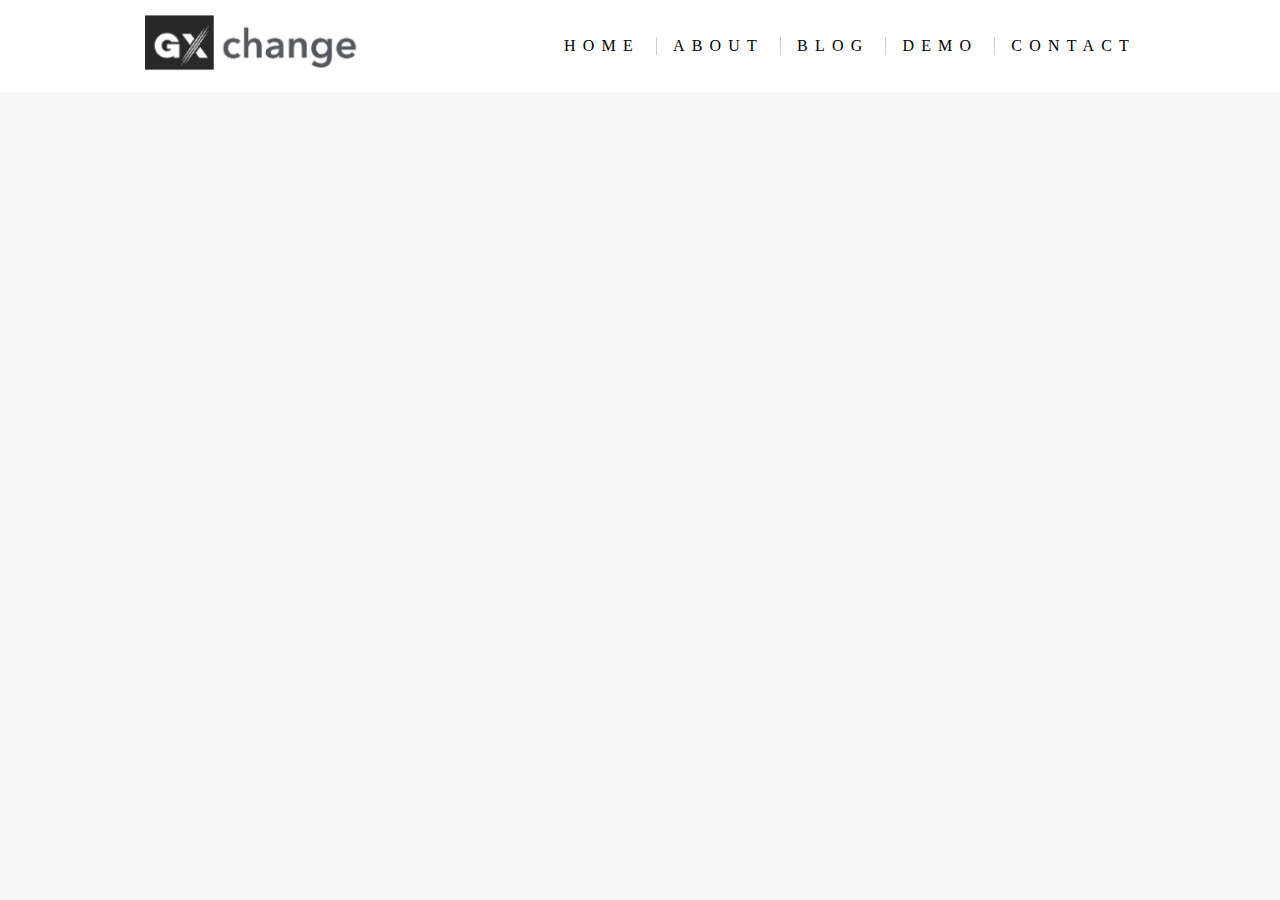
==== index.html @ a2ff044f "Navbar Style" ====
<!DOCTYPE html>
<html lang="en">
<head>
  <meta charset="UTF-8">
  <meta name="viewport" content="width=device-width, initial-scale=1.0">
  <meta http-equiv="X-UA-Compatible" content="ie=edge">
  <title>Practice Layout</title>
  <link href="https://fonts.googleapis.com/css?family=Roboto+Condensed:300,400,700" rel="stylesheet">
  <link rel="stylesheet" href="https://maxcdn.bootstrapcdn.com/font-awesome/4.7.0/css/font-awesome.min.css">
  <link rel="stylesheet" href="assets/css/style.css">
</head>
<body>
  
<div class="header">
  <div class="container">
    <div class="flex-container">
      <h1 class="logo"><a href="#"><img src="/assets/img/logo.jpg" alt=""></a></h1>
      <ul class="navigation">
        <li><a href="#">Home</a></li>
        <li><a href="#">About</a></li>
        <li><a href="#">Blog</a></li>
        <li><a href="#">Demo</a></li>
        <li><a href="#">Contact</a></li>
      </ul>
    </div>
  </div>
</div>
  
  <script src="js/main.js"></script>
</body>
</html>
---- assets/css/style.css ----
* {padding: 0; margin: 0;}
img{
  width: 100%;
}

body{
  width: 100vw;
  height: auto;
  background: #f9f8f8;
}

.header{
  background: #ffffff;
  padding: 0.8em 0em;
}

.container{
  width: 80vw;
  margin: 0 auto;
}


.flex-container  {
  display: flex;
  justify-content: space-between;
  align-items: center;
}

.logo {
  margin: 0 0 0 .45em;
}

.logo a {
  color: rgb(28, 24, 22);
}

.logo a img{
  width: 230px;
}

.logo, .navigation {
  list-style: none;
  text-transform: uppercase;
}

.logo a, .navigation a {
  text-decoration: none;
  letter-spacing: .45rem;
  
}

.navigation  {
  display: flex;
}

.navigation li:last-of-type a{
  border-right: none;
}

.navigation a {
  display: block;
  padding: 0em 1em;
  color: black;
  border-right: 1px solid rgba(0,0,0, 0.2);
}

.navigation a:hover {
  color: #00ace6;
}

/* *********** media queries *********** */
@media all and (max-width: 990px) {
  .flex-container {
    flex-direction: column;
  }
  
  .logo {
    margin: 0;
  }
  
  .navigation  {
    width: 100%;
    justify-content: space-around;
  }
}


/* ****** ****** */
@media all and (max-width: 600px) {
  
  .logo a img{
    margin: .25em 0;
    align-self: center; /* align the logo to the left side of 'flex-container' */
  }
  
  .navigation {
    flex-direction: column;
  }
  
  .navigation a { 
    text-align: center; 
    padding: 10px;
    border-top: 1px solid rgba(255,255,255,0.3); 
    border-bottom: 1px solid rgba(0,0,0,0.1); 
    border-right: 0px solid #000;
  }
  
  .navigation li:last-of-type a {
    border-bottom: none;
  }
}
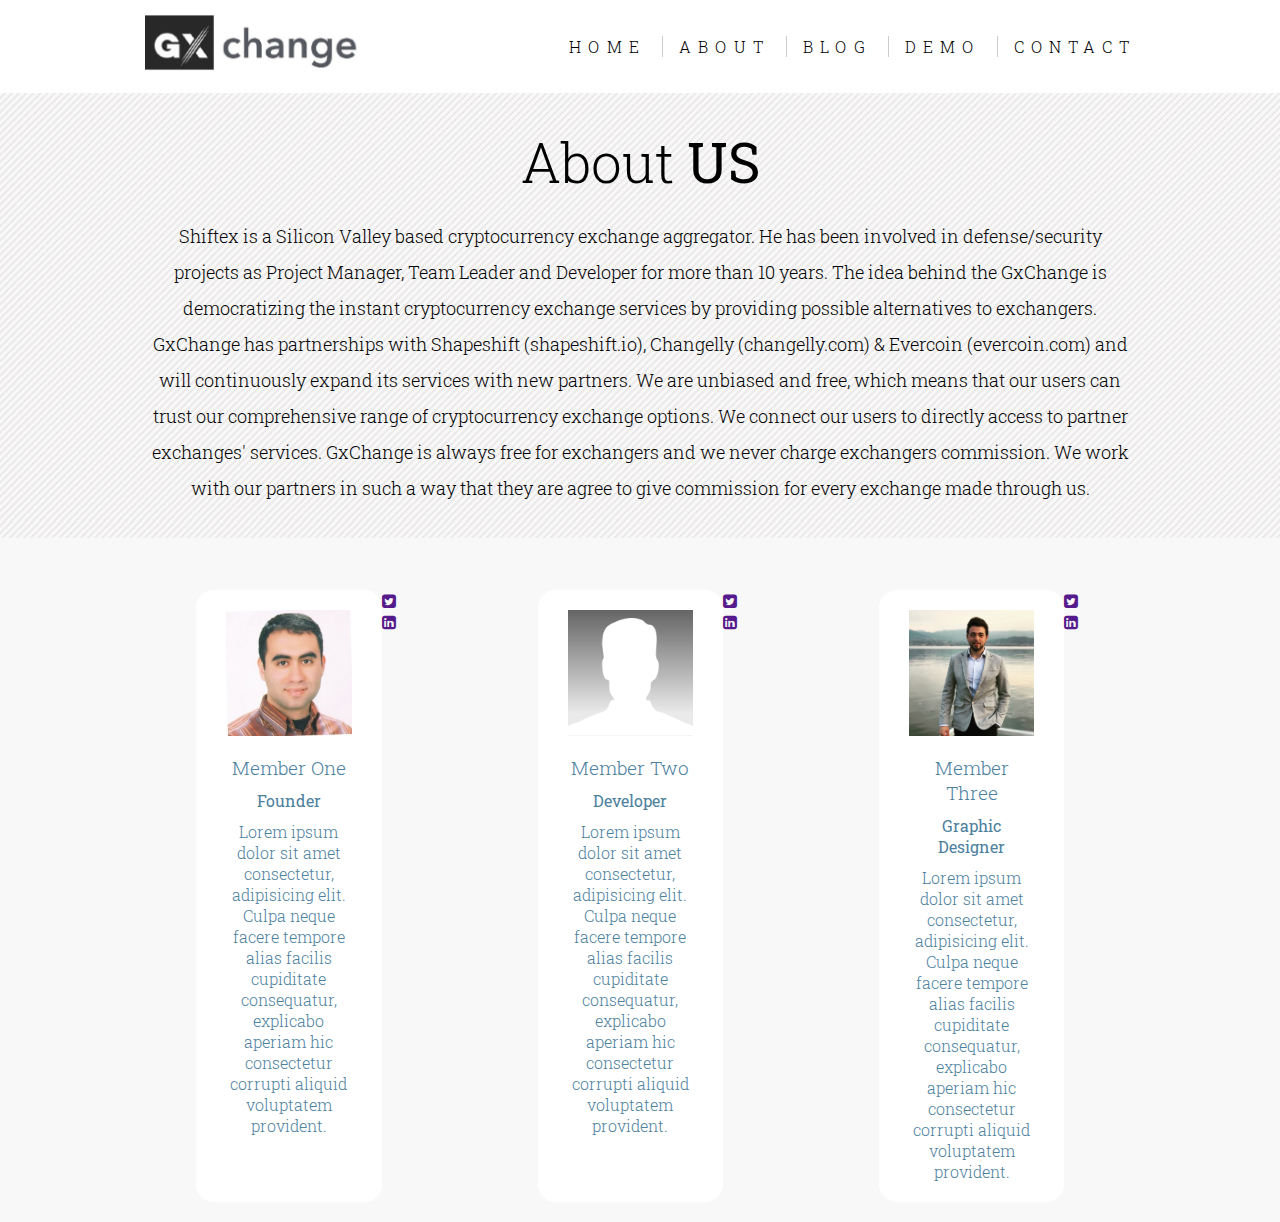
==== commit 235a4166: "section two design" ====
--- a/index.html
+++ b/index.html
@@ -11,20 +11,76 @@
 </head>
 <body>
   
-<div class="header">
-  <div class="container">
-    <div class="flex-container">
-      <h1 class="logo"><a href="#"><img src="/assets/img/logo.jpg" alt=""></a></h1>
-      <ul class="navigation">
-        <li><a href="#">Home</a></li>
-        <li><a href="#">About</a></li>
-        <li><a href="#">Blog</a></li>
-        <li><a href="#">Demo</a></li>
-        <li><a href="#">Contact</a></li>
-      </ul>
+  <div class="header">
+    <div class="container">
+      <div class="flex-container">
+        <h1 class="logo"><a href="#"><img src="/assets/img/logo.jpg" alt=""></a></h1>
+        <ul class="navigation">
+          <li><a href="#">Home</a></li>
+          <li><a href="#">About</a></li>
+          <li><a href="#">Blog</a></li>
+          <li><a href="#">Demo</a></li>
+          <li><a href="#">Contact</a></li>
+        </ul>
+      </div>
     </div>
   </div>
-</div>
+  
+  <div class="story">
+    <div class="container">
+      <span class="title">About <b>US</b></span>
+      <div class="story-para">
+        Shiftex is a Silicon Valley based cryptocurrency exchange aggregator. He has been involved in defense/security projects as Project Manager, Team Leader and Developer for more than 10 years. The idea behind the GxChange is democratizing the instant cryptocurrency exchange services by providing possible alternatives to exchangers. GxChange has partnerships with Shapeshift (shapeshift.io), Changelly (changelly.com) & Evercoin (evercoin.com) and will continuously expand its services with new partners. We are unbiased and free, which means that our users can trust our comprehensive range of cryptocurrency exchange options. We connect our users to directly access to partner exchanges' services. GxChange is always free for exchangers and we never charge exchangers commission. We work with our partners in such a way that they are agree to give commission for every exchange made through us.
+      </div>
+    </div>
+  </div>
+
+  <div class="container">
+    <div class="page-content-inner">
+      <div class="member-one flex-1">
+        <div class="member">
+          <img src="/assets/img/ceo.jpg" alt="">
+          <div class="info">
+            <span class="name">Member One</span>
+            <span class="designation"> Founder</span>
+            <span class="summ">Lorem ipsum dolor sit amet consectetur, adipisicing elit. Culpa neque facere tempore alias facilis cupiditate consequatur, explicabo aperiam hic consectetur corrupti aliquid voluptatem provident.</span>
+          </div>
+        </div>
+        <div class="social">
+          <a href="" class="btn-link"><i class="fa fa-twitter-square"></i></a>
+          <a href="" class="btn-link"><i class="fa fa-linkedin-square"></i></a>
+        </div>
+      </div>
+      <div class="member-two flex-1">
+        <div class="member">
+          <img src="/assets/img/developer.png" alt="">
+          <div class="info">
+            <span class="name">Member Two</span>
+            <span class="designation"> Developer</span>
+            <span class="summ">Lorem ipsum dolor sit amet consectetur, adipisicing elit. Culpa neque facere tempore alias facilis cupiditate consequatur, explicabo aperiam hic consectetur corrupti aliquid voluptatem provident.</span>
+          </div>
+        </div>
+        <div class="social">
+          <a href="" class="btn-link"><i class="fa fa-twitter-square"></i></a>
+          <a href="" class="btn-link"><i class="fa fa-linkedin-square"></i></a>
+        </div>
+      </div>
+      <div class="member-three flex-1">
+        <div class="member">
+          <img src="/assets/img/designer.png" alt="">
+          <div class="info">
+            <span class="name">Member Three</span>
+            <span class="designation"> Graphic Designer</span>
+            <span class="summ">Lorem ipsum dolor sit amet consectetur, adipisicing elit. Culpa neque facere tempore alias facilis cupiditate consequatur, explicabo aperiam hic consectetur corrupti aliquid voluptatem provident.</span>
+          </div>
+        </div>
+        <div class="social">
+          <a href="" class="btn-link"><i class="fa fa-twitter-square"></i></a>
+          <a href="" class="btn-link"><i class="fa fa-linkedin-square"></i></a>
+        </div>
+      </div>
+    </div>
+  </div>
   
   <script src="js/main.js"></script>
 </body>
--- a/assets/css/style.css
+++ b/assets/css/style.css
@@ -1,3 +1,4 @@
+@import url('https://fonts.googleapis.com/css?family=Roboto+Slab:300,400');
 
 * {padding: 0; margin: 0;}
 img{
@@ -8,11 +9,18 @@
   width: 100vw;
   height: auto;
   background: #f9f8f8;
+  font-family: 'Roboto Slab', serif;
+  font-weight: 300;
+
 }
+
+/**** Nav CSS goes Here ****/
 
 .header{
   background: #ffffff;
   padding: 0.8em 0em;
+  box-shadow: -1px 2px 2px -1px rgba(34,34,34,.2);
+  position: static;
 }
 
 .container{
@@ -109,4 +117,80 @@
   .navigation li:last-of-type a {
     border-bottom: none;
   }
-}+}
+
+
+/**** About Section CSS***/
+
+.story{
+  background: url(../img/story-bg.png);
+  text-align: center;
+  padding: 2em 0;
+  width: 100%;
+  margin-bottom: 2em;
+  
+}
+.title{
+  margin-bottom: 2em;
+  font-size: 55px;
+}
+.story-para{
+  font-size: 18px;
+  padding: 20px 20px 0;
+  line-height: 2;
+}
+
+/*** Team Area CSS Is Here ***/
+
+.page-content-inner{
+  display: flex;
+  justify-content: space-around;
+
+}
+/* .member-one{
+  display: flex;
+}
+.member-two{
+  display: flex;
+}
+.member-three{
+  display: flex;
+} */
+
+
+.member{
+  padding: 20px 30px;
+  border-radius: 18px!important;
+  background-color: #fff;
+  text-align: center;
+  width: 100%;
+}
+.member img{
+}
+.info{
+  padding: 15px 0px 0;
+  text-align: center;
+  color: #4d819e;
+  display: flex;
+  flex-direction: column;
+}
+
+.flex-1{
+  width: 20%;
+  display: flex;
+  margin: 20px;
+}
+.name{
+  font-size: 1.2em;
+  margin-bottom: 10px;
+}
+.designation{
+  font-language-override: 1.1em;
+  font-weight: 400;
+  margin-bottom: 10px;
+} 
+.summ{}
+
+.social{}
+.btn-link{}
+.social{}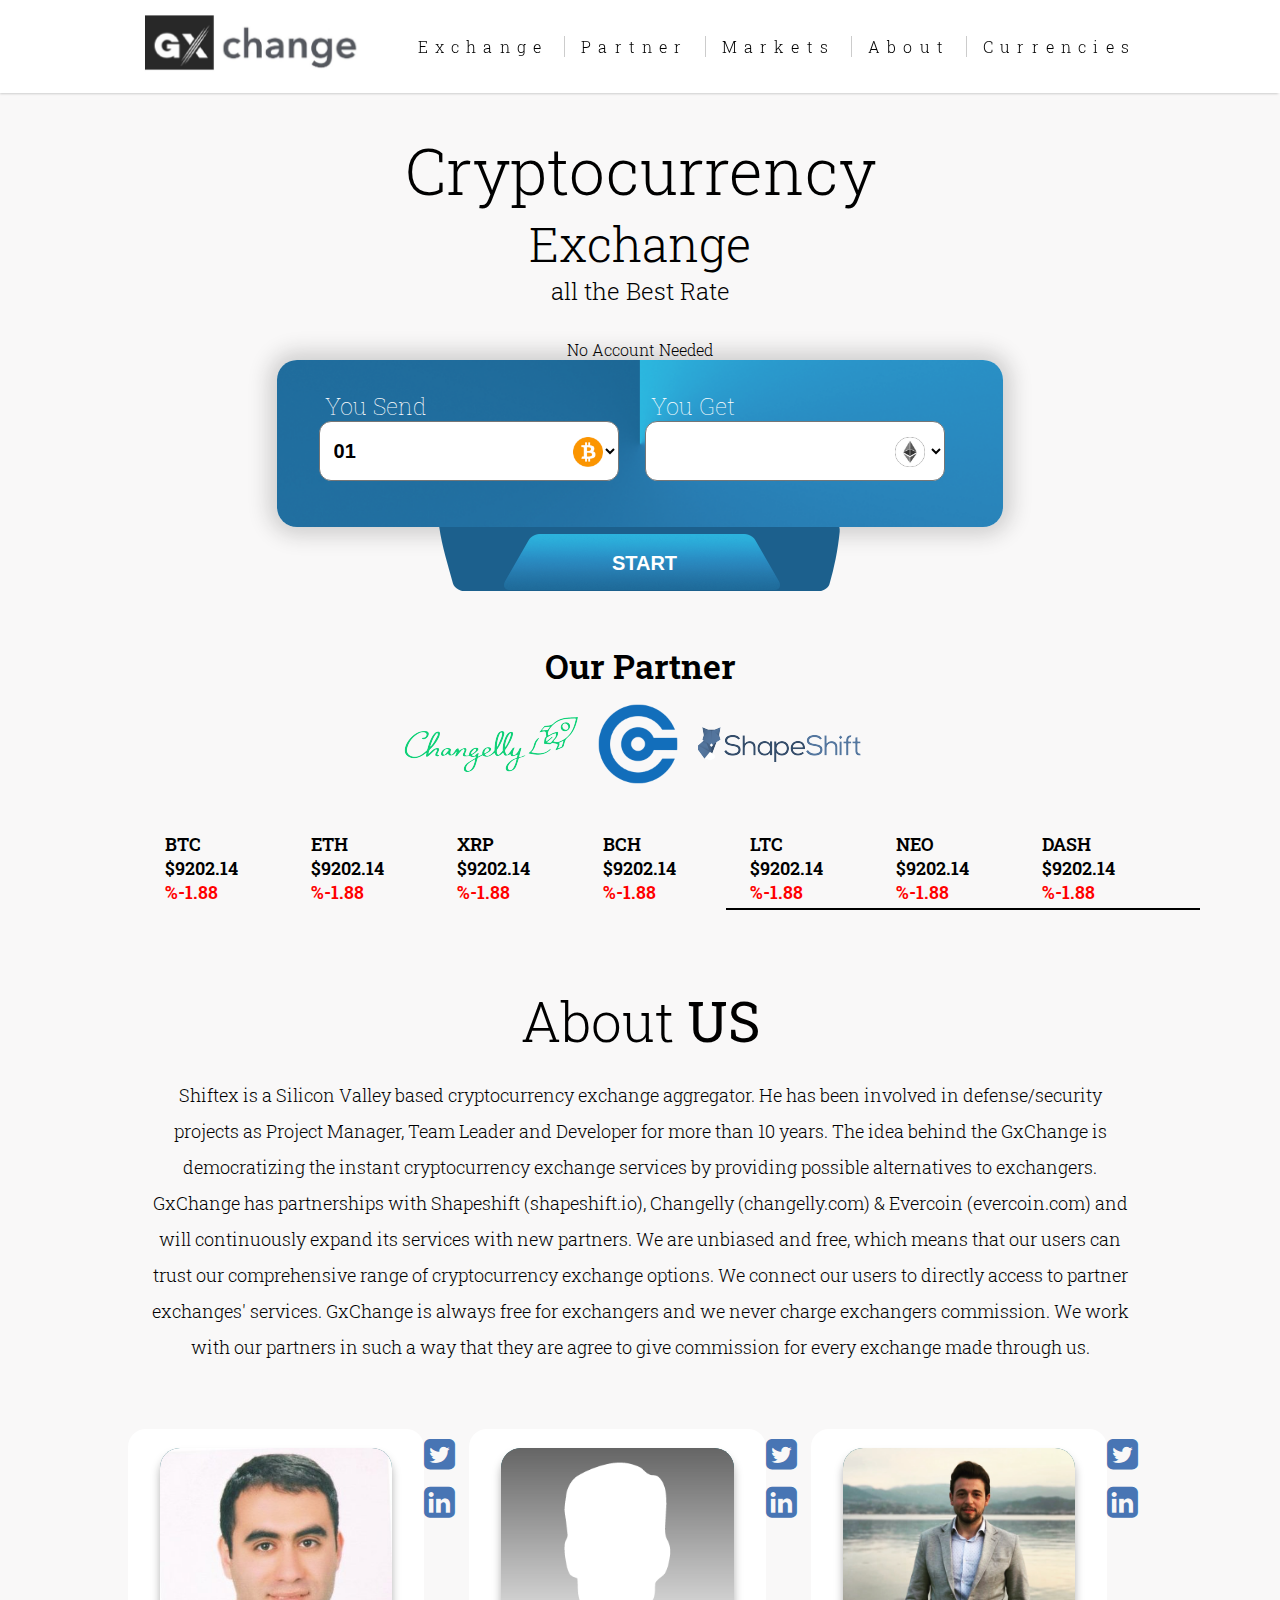
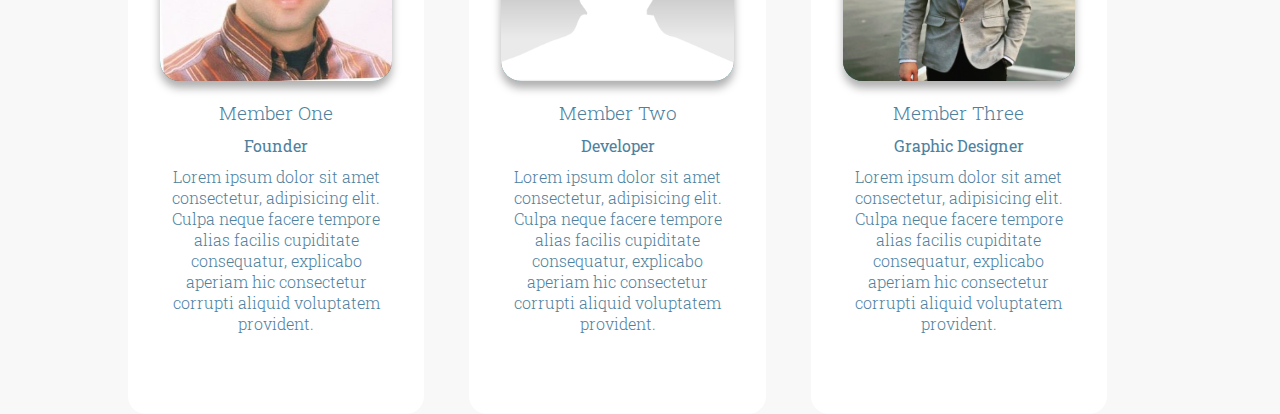
==== commit fbaa2e25: "final update" ====
--- a/index.html
+++ b/index.html
@@ -10,79 +10,179 @@
   <link rel="stylesheet" href="assets/css/style.css">
 </head>
 <body>
-  
+
   <div class="header">
     <div class="container">
       <div class="flex-container">
         <h1 class="logo"><a href="#"><img src="/assets/img/logo.jpg" alt=""></a></h1>
         <ul class="navigation">
-          <li><a href="#">Home</a></li>
+          <li><a href="#">Exchange</a></li>
+          <li><a href="#">Partner</a></li>
+          <li><a href="#">Markets</a></li>
           <li><a href="#">About</a></li>
-          <li><a href="#">Blog</a></li>
-          <li><a href="#">Demo</a></li>
-          <li><a href="#">Contact</a></li>
+          <li><a href="#">Currencies</a></li>
         </ul>
       </div>
     </div>
   </div>
+
   
-  <div class="story">
-    <div class="container">
-      <span class="title">About <b>US</b></span>
-      <div class="story-para">
-        Shiftex is a Silicon Valley based cryptocurrency exchange aggregator. He has been involved in defense/security projects as Project Manager, Team Leader and Developer for more than 10 years. The idea behind the GxChange is democratizing the instant cryptocurrency exchange services by providing possible alternatives to exchangers. GxChange has partnerships with Shapeshift (shapeshift.io), Changelly (changelly.com) & Evercoin (evercoin.com) and will continuously expand its services with new partners. We are unbiased and free, which means that our users can trust our comprehensive range of cryptocurrency exchange options. We connect our users to directly access to partner exchanges' services. GxChange is always free for exchangers and we never charge exchangers commission. We work with our partners in such a way that they are agree to give commission for every exchange made through us.
+  <div class="container">
+    <div class="crypto-section">
+      <div class="title-part">
+        <span class="crypto-title">Cryptocurrency</span>
+        <span class="tag">Exchange</span>
+        <span class="qoute">all the Best Rate</span>
+      </div>
+      <div class="form-part">
+        <div class="row1">
+          <span>No Account Needed</span>
+        </div>
+        <div class="row2 shado-box">
+          <form action="" class="form">
+            <div class="form-left">
+              <span class="ytext">You Send</span>
+              <img class="icon1" src="assets/img/BTC.png" alt="">
+              <select class="selected bg1">
+                <option value="volvo">01</option>
+                <option value="saab">Saab</option>
+                <option value="opel">Opel</option>
+                <option value="audi">Audi</option>
+              </select>
+            </div>
+
+            <div class="form-right">
+              <span class="ytext">You Get</span>
+              <img class="icon2" src="assets/img/ETH.png" alt="">
+             <select class="selected bg2">
+              <option value="volvo"></option>
+              <option value="saab">Saab</option>
+              <option value="opel">Opel</option>
+              <option value="audi">Audi</option>
+            </select>
+          </div>
+        </form>
+      </div>
+      <div class="row3">
+        <img src="assets/img/rect4.png" alt="">
+        <button class="start-btn">
+          <span>Start</span>
+        </button>
       </div>
     </div>
   </div>
+</div>
 
+<div class="container">
+  <div class="partner">
+    <span class="partner-title">Our Partner</span>
+    <div class="partner-logo">
+      <img src="assets/img/changelly-01.png" alt="">
+      <img src="assets/img/cryptonator-01.png" alt="">
+      <img src="assets/img/shapeshift-01.png" alt="">
+    </div>
+  </div>
+</div>
+
+<div class="container">
+ <div class="coin-section">
+   <div class="top-coins">
+     <span>BTC</span>
+     <span>$9202.14</span>
+     <span>%-1.88</span>
+   </div>
+   <div class="top-coins">
+     <span>EtH</span>
+     <span>$9202.14</span>
+     <span>%-1.88</span>
+   </div>
+   <div class="top-coins">
+     <span>XrP</span>
+     <span>$9202.14</span>
+     <span>%-1.88</span>
+   </div>
+   <div class="top-coins">
+     <span>BcH</span>
+     <span>$9202.14</span>
+     <span>%-1.88</span>
+   </div>
+   <div class="top-coins">
+     <span>LTC</span>
+     <span>$9202.14</span>
+     <span>%-1.88</span>
+   </div>
+   <div class="top-coins">
+     <span>Neo</span>
+     <span>$9202.14</span>
+     <span>%-1.88</span>
+   </div>
+   <div class="top-coins">
+     <span>Dash</span>
+     <span>$9202.14</span>
+     <span>%-1.88</span>
+   </div>
+ </div>
+</div>
+
+<div class="story">
   <div class="container">
-    <div class="page-content-inner">
-      <div class="member-one flex-1">
-        <div class="member">
-          <img src="/assets/img/ceo.jpg" alt="">
-          <div class="info">
-            <span class="name">Member One</span>
-            <span class="designation"> Founder</span>
-            <span class="summ">Lorem ipsum dolor sit amet consectetur, adipisicing elit. Culpa neque facere tempore alias facilis cupiditate consequatur, explicabo aperiam hic consectetur corrupti aliquid voluptatem provident.</span>
-          </div>
-        </div>
-        <div class="social">
-          <a href="" class="btn-link"><i class="fa fa-twitter-square"></i></a>
-          <a href="" class="btn-link"><i class="fa fa-linkedin-square"></i></a>
+    <span class="title">About <b>US</b></span>
+    <div class="story-para">
+      Shiftex is a Silicon Valley based cryptocurrency exchange aggregator. He has been involved in defense/security projects as Project Manager, Team Leader and Developer for more than 10 years. The idea behind the GxChange is democratizing the instant cryptocurrency exchange services by providing possible alternatives to exchangers. GxChange has partnerships with Shapeshift (shapeshift.io), Changelly (changelly.com) & Evercoin (evercoin.com) and will continuously expand its services with new partners. We are unbiased and free, which means that our users can trust our comprehensive range of cryptocurrency exchange options. We connect our users to directly access to partner exchanges' services. GxChange is always free for exchangers and we never charge exchangers commission. We work with our partners in such a way that they are agree to give commission for every exchange made through us.
+    </div>
+  </div>
+</div>
+
+
+
+<div class="container">
+  <div class="page-content-inner">
+    <div class="member-one flex-1">
+      <div class="member">
+        <img src="/assets/img/ceo.jpg" alt="">
+        <div class="info">
+          <span class="name">Member One</span>
+          <span class="designation"> Founder</span>
+          <span class="summ">Lorem ipsum dolor sit amet consectetur, adipisicing elit. Culpa neque facere tempore alias facilis cupiditate consequatur, explicabo aperiam hic consectetur corrupti aliquid voluptatem provident.</span>
         </div>
       </div>
-      <div class="member-two flex-1">
-        <div class="member">
-          <img src="/assets/img/developer.png" alt="">
-          <div class="info">
-            <span class="name">Member Two</span>
-            <span class="designation"> Developer</span>
-            <span class="summ">Lorem ipsum dolor sit amet consectetur, adipisicing elit. Culpa neque facere tempore alias facilis cupiditate consequatur, explicabo aperiam hic consectetur corrupti aliquid voluptatem provident.</span>
-          </div>
-        </div>
-        <div class="social">
-          <a href="" class="btn-link"><i class="fa fa-twitter-square"></i></a>
-          <a href="" class="btn-link"><i class="fa fa-linkedin-square"></i></a>
+      <div class="social">
+        <a href="" class="btn-link"><i class="fa fa-twitter-square"></i></a>
+        <a href="" class="btn-link"><i class="fa fa-linkedin-square"></i></a>
+      </div>
+    </div>
+    <div class="member-two flex-1">
+      <div class="member">
+        <img src="/assets/img/developer.png" alt="">
+        <div class="info">
+          <span class="name">Member Two</span>
+          <span class="designation"> Developer</span>
+          <span class="summ">Lorem ipsum dolor sit amet consectetur, adipisicing elit. Culpa neque facere tempore alias facilis cupiditate consequatur, explicabo aperiam hic consectetur corrupti aliquid voluptatem provident.</span>
         </div>
       </div>
-      <div class="member-three flex-1">
-        <div class="member">
-          <img src="/assets/img/designer.png" alt="">
-          <div class="info">
-            <span class="name">Member Three</span>
-            <span class="designation"> Graphic Designer</span>
-            <span class="summ">Lorem ipsum dolor sit amet consectetur, adipisicing elit. Culpa neque facere tempore alias facilis cupiditate consequatur, explicabo aperiam hic consectetur corrupti aliquid voluptatem provident.</span>
-          </div>
+      <div class="social">
+        <a href="" class="btn-link"><i class="fa fa-twitter-square"></i></a>
+        <a href="" class="btn-link"><i class="fa fa-linkedin-square"></i></a>
+      </div>
+    </div>
+    <div class="member-three flex-1">
+      <div class="member">
+        <img src="/assets/img/designer.png" alt="">
+        <div class="info">
+          <span class="name">Member Three</span>
+          <span class="designation"> Graphic Designer</span>
+          <span class="summ">Lorem ipsum dolor sit amet consectetur, adipisicing elit. Culpa neque facere tempore alias facilis cupiditate consequatur, explicabo aperiam hic consectetur corrupti aliquid voluptatem provident.</span>
         </div>
-        <div class="social">
-          <a href="" class="btn-link"><i class="fa fa-twitter-square"></i></a>
-          <a href="" class="btn-link"><i class="fa fa-linkedin-square"></i></a>
-        </div>
+      </div>
+      <div class="social">
+        <a href="" class="btn-link"><i class="fa fa-twitter-square"></i></a>
+        <a href="" class="btn-link"><i class="fa fa-linkedin-square"></i></a>
       </div>
     </div>
   </div>
-  
-  <script src="js/main.js"></script>
+</div>
+
+<script src="js/main.js"></script>
 </body>
 </html>
 
--- a/assets/css/style.css
+++ b/assets/css/style.css
@@ -2,15 +2,16 @@
 
 * {padding: 0; margin: 0;}
 img{
-  width: 100%;
+  max-width: 100%;
 }
 
 body{
-  width: 100vw;
+  width: 100%;
   height: auto;
   background: #f9f8f8;
   font-family: 'Roboto Slab', serif;
   font-weight: 300;
+  margin: 0 auto;
 
 }
 
@@ -20,7 +21,10 @@
   background: #ffffff;
   padding: 0.8em 0em;
   box-shadow: -1px 2px 2px -1px rgba(34,34,34,.2);
-  position: static;
+  position: fixed;
+  top: 0;
+  width: 100%;
+  z-index: 1;
 }
 
 .container{
@@ -49,7 +53,6 @@
 
 .logo, .navigation {
   list-style: none;
-  text-transform: uppercase;
 }
 
 .logo a, .navigation a {
@@ -60,6 +63,7 @@
 
 .navigation  {
   display: flex;
+  flex-wrap: wrap;
 }
 
 .navigation li:last-of-type a{
@@ -96,7 +100,7 @@
 
 /* ****** ****** */
 @media all and (max-width: 600px) {
-  
+
   .logo a img{
     margin: .25em 0;
     align-self: center; /* align the logo to the left side of 'flex-container' */
@@ -155,42 +159,239 @@
 }
 .member-three{
   display: flex;
-} */
-
-
-.member{
-  padding: 20px 30px;
-  border-radius: 18px!important;
+  } */
+
+
+  .member{
+    padding: 1.2em 2em 5em;
+    border-radius: 18px!important;
+    background-color: #fff;
+    text-align: center;
+    width: 100%;
+  }
+  .member img{
+    border-radius: 20px!important;
+    background-color: #1f6874;
+    box-shadow: 0 7px 9px 0 rgba(29,29,29,.35)!important;
+    margin-left: auto;
+    margin-right: auto;
+  }
+  .info{
+    padding: 15px 0px 0;
+    text-align: center;
+    color: #4d819e;
+    display: flex;
+    flex-direction: column;
+  }
+
+  .flex-1{
+    flex: 1;
+    display: flex;
+    color: #000;
+  }
+  .name{
+    font-size: 1.2em;
+    margin-bottom: 10px;
+  }
+  .designation{
+    font-language-override: 1.1em;
+    font-weight: 400;
+    margin-bottom: 10px;
+  } 
+  .summ{}
+
+  .social{}
+  .btn-link{
+    font-size: 36px;
+    margin-bottom: 20px;
+    color: #4875B4;
+  }
+  .social{}
+
+  /*** Coin Section CSS Here**/
+
+  .coin-section{
+    display: flex;
+    justify-content: space-around;
+    margin-bottom: 3em;
+    margin-top: 2em;
+
+  }
+  .top-coins{
+    display: flex;
+    flex-direction: column;
+    align-items: flex-start;
+    padding: 0em 1em;
+    flex-wrap: wrap; 
+  }
+  .top-coins span{
+    text-transform: uppercase;
+    font-weight: 600;
+    font-size: 18px;
+  }
+  .top-coins span:last-child{
+    color: red;
+  }
+
+
+  /** Crypto Section Css Goes Here***/
+
+  .crypto-section{
+    margin-top: 8em;
+    margin-bottom: 3em;
+    display: flex;
+    flex-direction: column;
+    align-items: center;
+  }
+  .title-part{
+    display: flex;
+    flex-direction: column;
+    justify-content: space-between;
+    flex-wrap: wrap;
+    text-align: center;
+    margin-bottom: 2em;
+  }
+  .crypto-title{
+    font-size: 4em;
+  }
+  .tag{
+    font-size: 3em;
+  }
+  .qoute{
+    font-size: 24px;
+  }
+  .form-part{
+    display: flex;
+    flex-direction: column;
+    align-items: center;
+    width: 70%;
+  }
+}
+.row1{
+  width: 100%;
+  text-align: right;
+}
+.row1 > span{}
+.row2{
+  background: url(../img/bg.png)no-repeat center;
+  width: 100%;
+  background-size: cover;
+  padding: 15px 0 30px 10px;
+  margin: 0;
+  border-radius: 20px!important;
+  width: 100%;
+  box-shadow: 0 0 21.17px 7.83px rgba(29,29,29,.19);
+}
+.row3{
+  position: relative;
+}
+.row3 img{
+  /*background: url(../img/rect1.png)no-repeat;*/
+}
+.form{
+  display: flex;
+  justify-content: space-around;
+  padding: 1em 2em;
+  position: relative;
+}
+.form-left{
+  display: flex;
+  flex-direction: column;
+  flex: 1; 
+}
+.ytext{
+  color: #fff;
+  font-size: 23px;
+  padding-left: 6px;
+  font-weight: 100;
+}
+.selected{
+  width: 92%;
+  padding: 0 10px;
   background-color: #fff;
-  text-align: center;
-  width: 100%;
-}
-.member img{
-}
-.info{
-  padding: 15px 0px 0;
-  text-align: center;
-  color: #4d819e;
+  height: 60px;
+  border-radius: 12px;
+  font-size: 20px;
+  font-weight: 600;
+}
+.form-right{
   display: flex;
   flex-direction: column;
-}
-
-.flex-1{
-  width: 20%;
-  display: flex;
-  margin: 20px;
-}
-.name{
-  font-size: 1.2em;
-  margin-bottom: 10px;
-}
-.designation{
-  font-language-override: 1.1em;
-  font-weight: 400;
-  margin-bottom: 10px;
-} 
-.summ{}
-
-.social{}
-.btn-link{}
-.social{}+  flex: 1;
+
+}
+.start-btn{
+ position: absolute;
+ top: 10%;
+ left: 16%;
+ background: url(../img/rect1.png)no-repeat;
+ border: 0px;
+ width: 100%;
+ height: 100%;
+ cursor: pointer;
+}
+/*.start-btn:hover{
+  background: url(../img/rect2.png)no-repeat;
+  width: 100%;
+  height: 100%;
+  background-size: cover;
+  }*/
+  .start-btn span{
+    color: #fff;
+    position: absolute;
+    top: 20px;
+    left: 27%;
+    font-size: 20px;
+    line-height: 19px;
+    text-transform: uppercase;
+    font-weight: bold;
+    cursor: pointer;
+  }
+  .icon1{
+    position: absolute;
+    width: 30px;
+    left: 40%;
+    top: 62px;
+  }
+  .icon2{
+    position: absolute;
+    width: 30px;
+    right: 11%;
+    top: 62px;
+  }
+
+  /*** partner CSS is Here***/
+
+  .partner{
+    margin-top: 3em;
+    margin-bottom: 3em;
+    display: flex;
+    flex-direction: column;
+    align-items: center;
+    text-align: left;
+  }
+  .partner-title{
+    font-size: 34px;
+    font-weight: 600;
+    display: flex;
+  }
+  .partner-title::after{
+    width: 37%;
+    height: 2px;
+    background:#000;
+    display: block;
+    content: '';
+    position: absolute;
+    right: 80px;
+    bottom: -10px;
+
+  }
+  .partner-logo{
+    margin-top: 1em;
+  }
+  .partner-logo img{
+    max-height: 80px;
+    margin-right: 1em;
+    vertical-align: middle;
+
+  }
